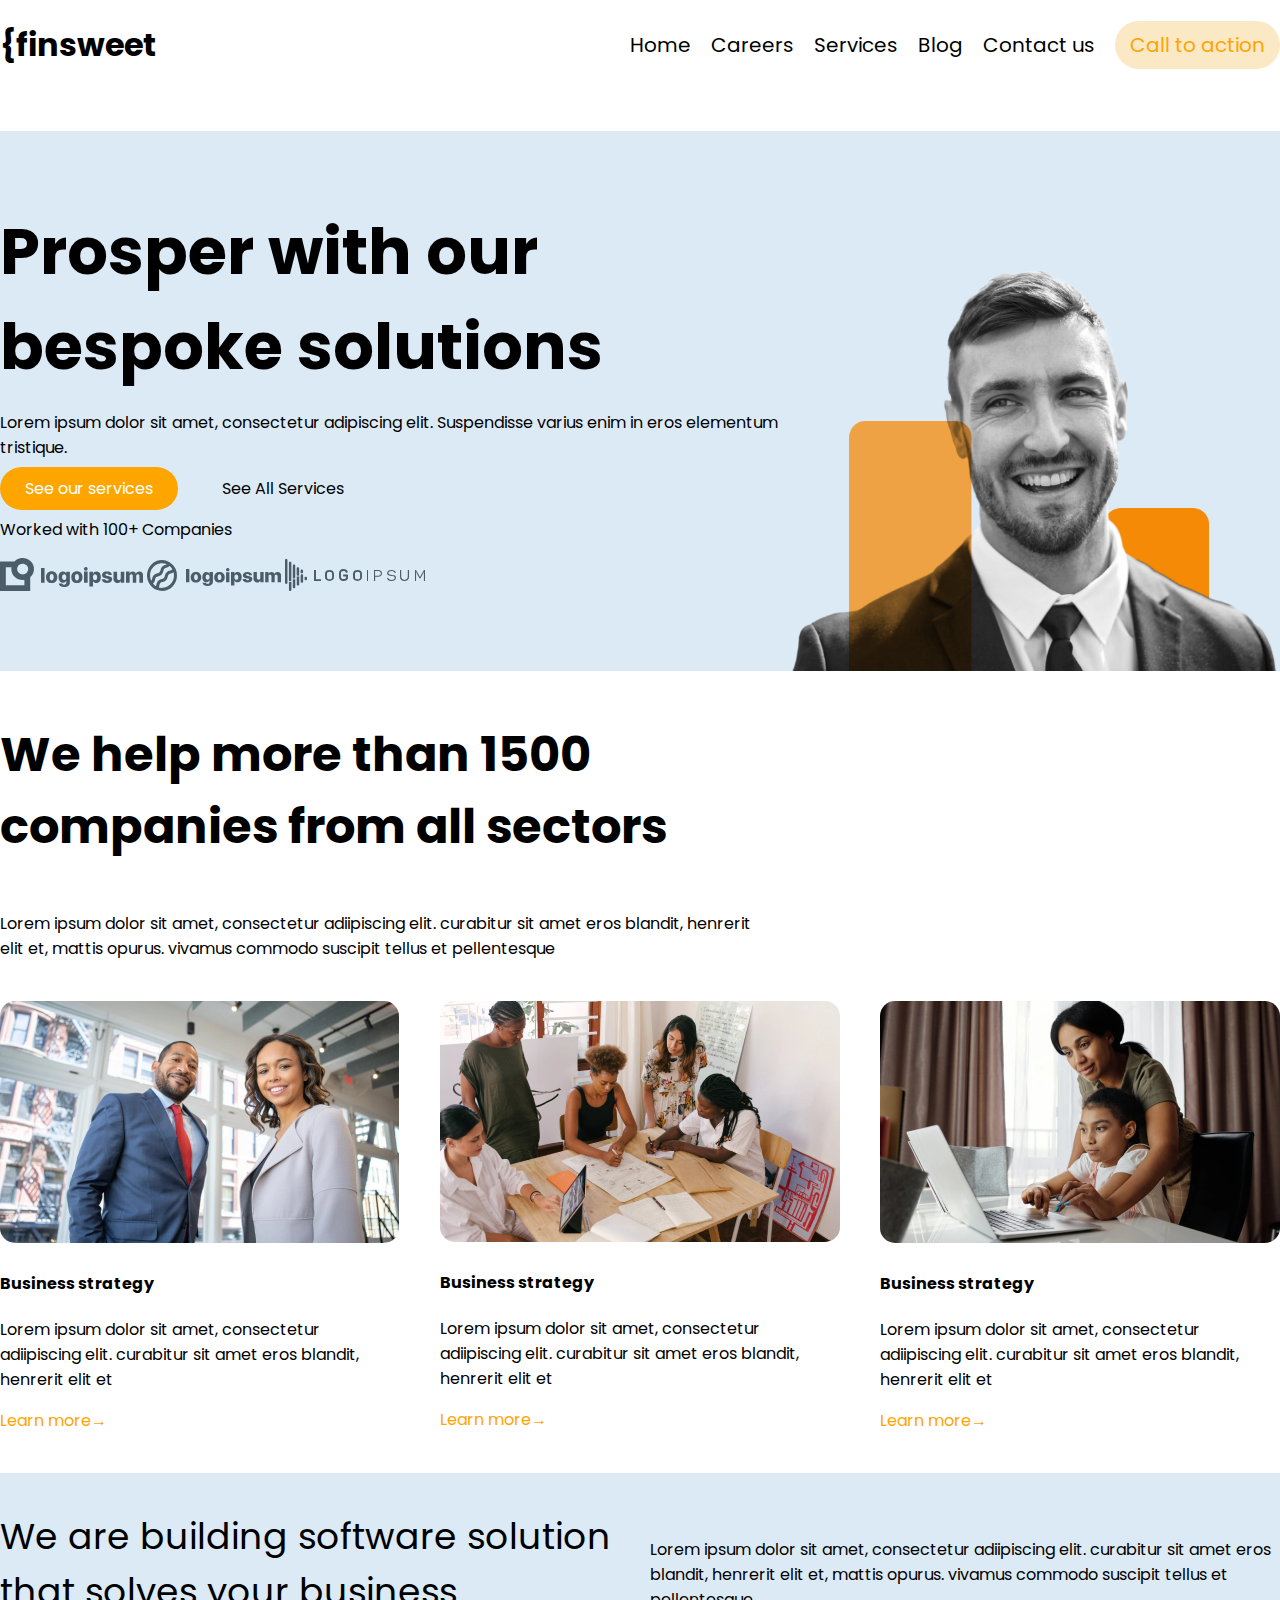
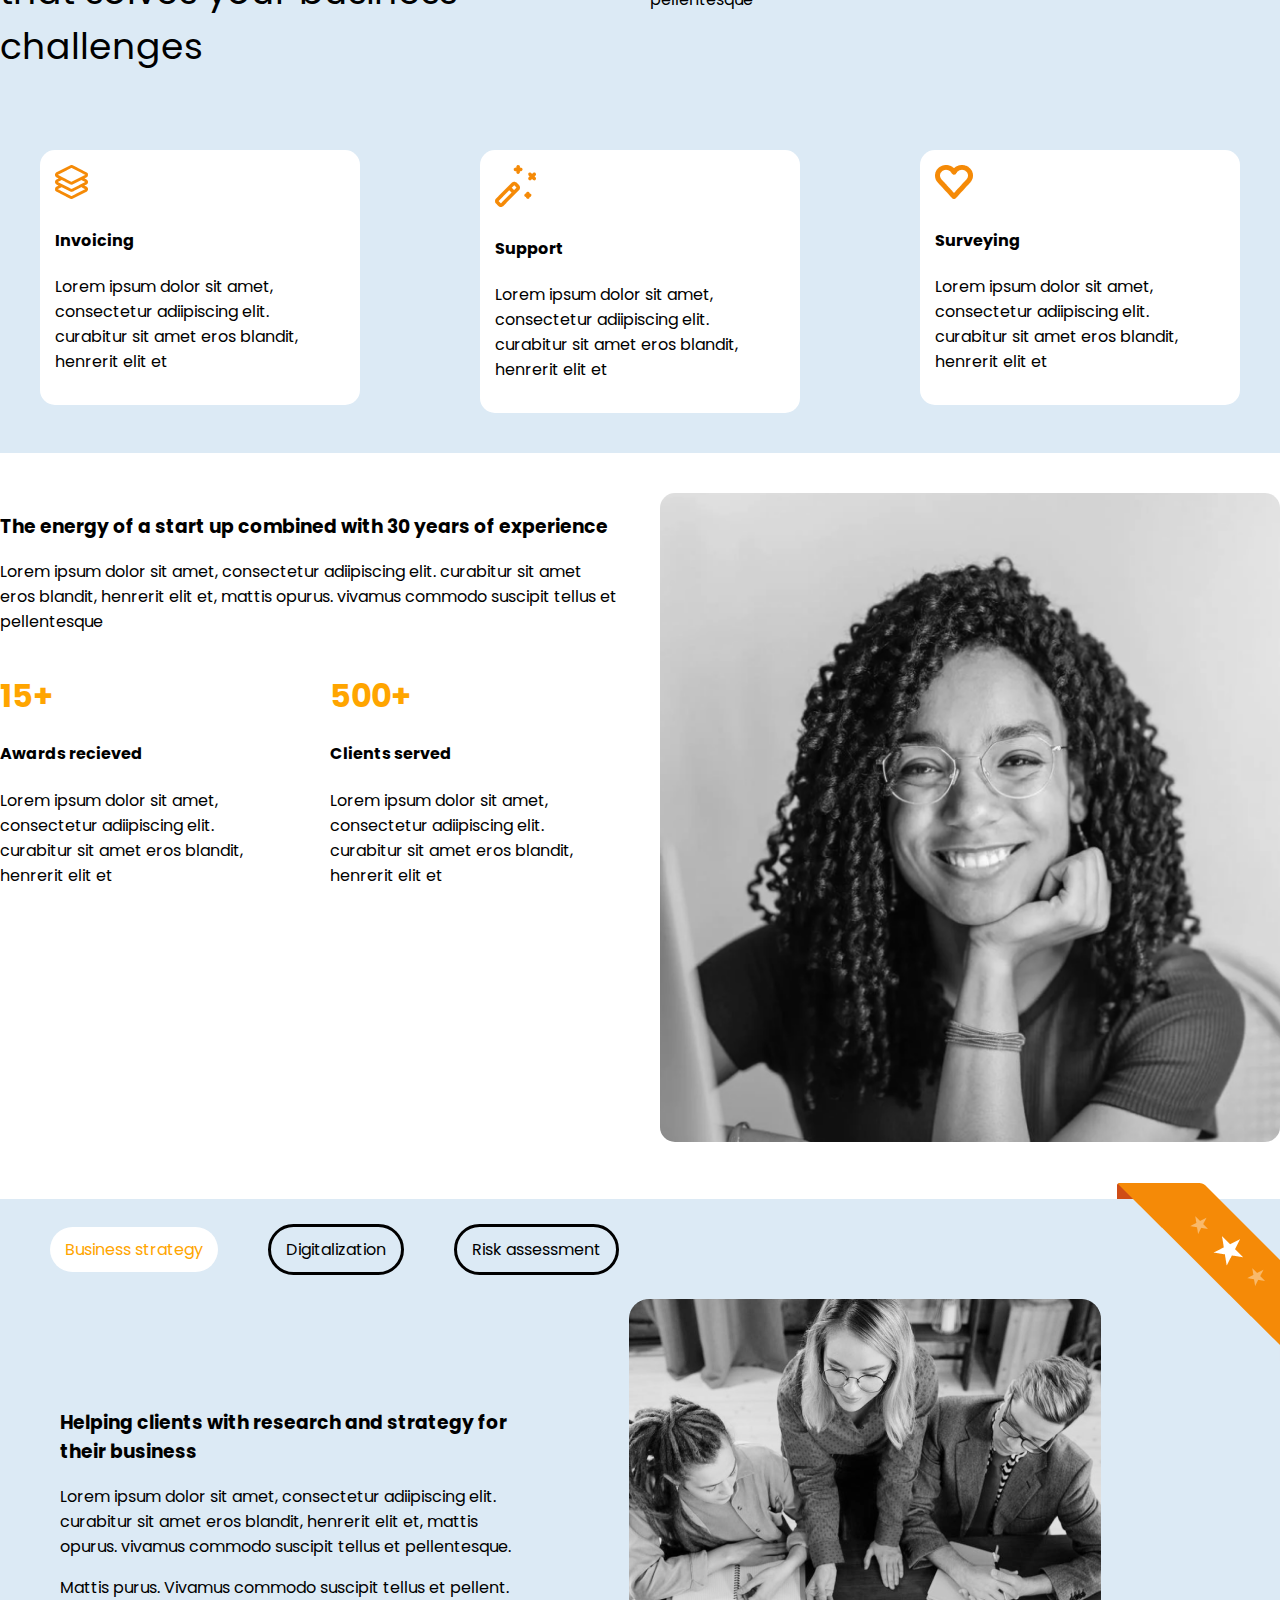
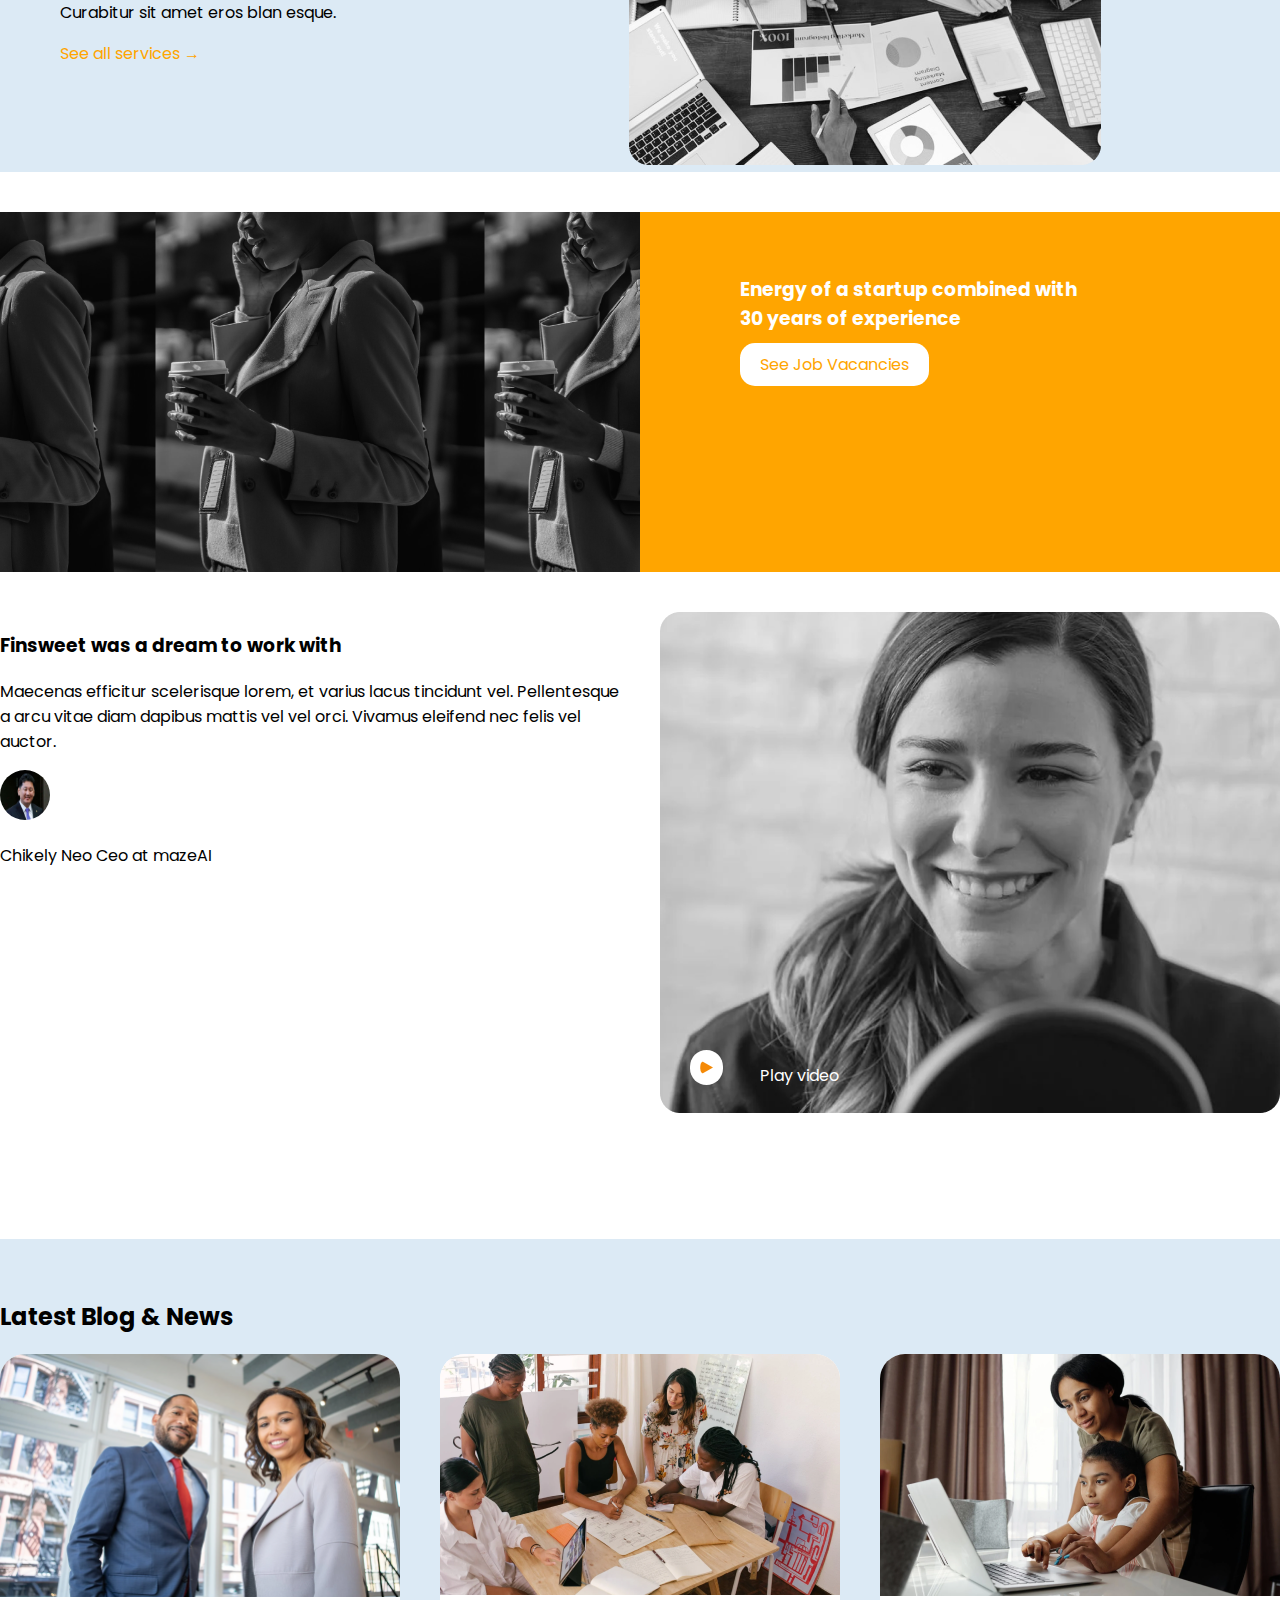
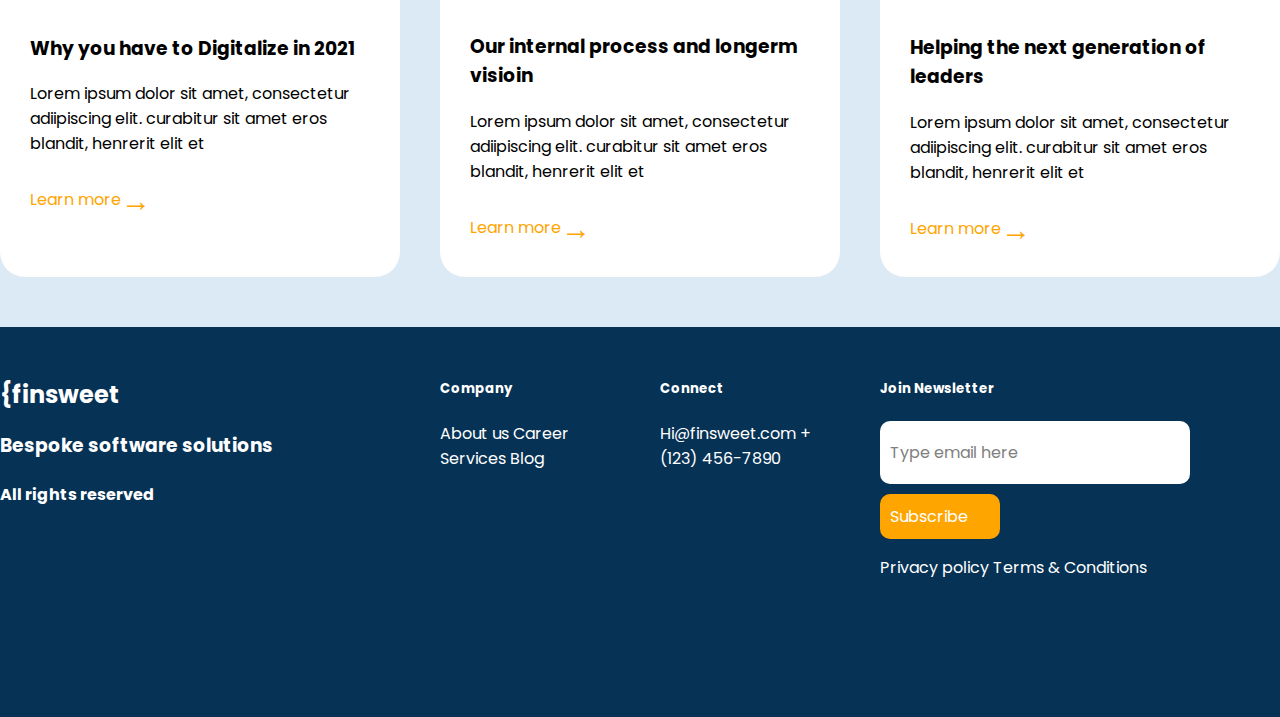
==== index.html @ fbad1931 "files" ====
<!DOCTYPE html>
<html lang="en">
    <link rel="stylesheet" href="/css/style.css">
<head>
    <meta charset="UTF-8">
    <meta http-equiv="X-UA-Compatible" content="IE=edge">
    <meta name="viewport" content="width=device-width, initial-scale=1.0">
    <title>Document</title>
    <link rel="preconnect" href="https://fonts.googleapis.com">
<link rel="preconnect" href="https://fonts.gstatic.com" crossorigin>
<link href="https://fonts.googleapis.com/css2?family=Poppins:wght@100&display=swap" rel="stylesheet">
</head>
<body>
    <header>
        <nav>
            <div class="container">
                <div class="main-nav">
                    <h1 class="Logo">{finsweet</h1>    
                    <ul class="Menu">
                        <li><a href="index.html">Home</a> </li>
                        <li> <a href="index.html">Careers</a> </li>
                        <li> <a href="index.html">Services</a></li>
                        <li> <a href="index.html">Blog</a></li>
                        <li> <a href="index.html">Contact us</a></li>
                    <li> <a class="Cta" href="Google.com">Call to action</a></li>
                </div>
            </div>
        </nav>
    </header>
    
    <section class="section banner bg-color">
        <div class="container">
           <div class="banner">
                 <div class="banner-left">
                    <h2>Prosper with our bespoke solutions</h2>
                    <p>Lorem ipsum dolor sit amet, consectetur adipiscing elit.
                    Suspendisse varius enim in eros elementum tristique. </p>
                    <a class= sos href="google.mn">See our services</a>
                    <a class=sas href="google.mn">See All Services</a>
                    <p class="experience">Worked with 100+ Companies</p>
                    <img src="/images/haeder-logo-1.svg" alt="">
                    <img src="/images/heder-logo-2.svg" alt="">
                    <img src="/images/header-logo-3.svg" alt="">
                </div>
                <div class="banner-image"><img src="/images/header-image.png" alt="">
                </div>
            </div>
        </div>
    </section>
    <section class="section service">
        <div class="container">
            <div class="text-block2">
                <h3>We help more than 1500 companies from all sectors</h3>
                <p>Lorem ipsum dolor sit amet, consectetur adiipiscing elit. curabitur sit amet eros blandit, henrerit elit et, mattis opurus. vivamus commodo suscipit tellus et pellentesque</p>
            </div>
            <div class='row'>
                <div class="col-3">
                    <div class="business-s block">
                        <img src="/images/post1.png" alt="img2">
                        <h4>Business strategy</h4>
                        <p>Lorem ipsum dolor sit amet, consectetur adiipiscing elit. curabitur sit amet eros blandit, henrerit elit et</p>
                        <a href="#">Learn more</a>
                    </div>
                </div>
                <div class="col-3">
                    <div class="Digitalization block">
                        <img src="/images/post-2.png" alt="img2">
                        <h4>Business strategy</h4>
                        <p>Lorem ipsum dolor sit amet, consectetur adiipiscing elit. curabitur sit amet eros blandit, henrerit elit et</p>
                        <a href="#">Learn more</a>
                    </div>
                </div>
                <div class="col-3">
                    <div class="Risk assessment block">
                        <img src="/images/post-3.png" alt="img2">
                        <h4>Business strategy</h4>
                        <p>Lorem ipsum dolor sit amet, consectetur adiipiscing elit. curabitur sit amet eros blandit, henrerit elit et</p>
                        <a href="#">Learn more</a>
                    </div>
                </div>
            </div>

        </div>
    </section>
    <section class="section solutions bg-color">
        <div class=container>
            <text class="top">
                <p class="p1">We are building software solution that solves your business challenges</p>
                <p class="p2">Lorem ipsum dolor sit amet, consectetur adiipiscing elit. curabitur sit amet eros blandit, henrerit elit et, mattis opurus. vivamus commodo suscipit tellus et pellentesque</p>
            </text>
            <div class="solutions-cards">
                <div class="row">
                    <div class="col-3">
                        <div class="solutions-card">
                            <img src="/images/Icon-layer.png" alt="">
                            <h4>Invoicing</h4>
                            <p>Lorem ipsum dolor sit amet, consectetur adiipiscing elit. curabitur sit amet eros blandit, henrerit elit et</p>
                        </div> 
                    </div>
                    <div class="col-3">
                        <div class="solutions-card">
                            <img src="/images/Icon-wizard.png" alt="">
                             <h4>Support</h4>
                             <p>Lorem ipsum dolor sit amet, consectetur adiipiscing elit. curabitur sit amet eros blandit, henrerit elit et</p>
                        </div>
                    </div>
                    <div class="col-3">
                        <div class="solutions-card">
                            <img src="/images/Icon-heart.png" alt="">
                            <h4>Surveying</h4>
                            <p>Lorem ipsum dolor sit amet, consectetur adiipiscing elit. curabitur sit amet eros blandit, henrerit elit et</p>
                        </div>
                    </div>
                </div>
            </div>
        </container>   
    </section>
    <section class="section experience">
        <div class="container">
            <div class="row">
                <div class="col-2">
                     <div class="coll">
                        <h3>The energy of a start up combined with 30 years of experience</h3>
                        <p>Lorem ipsum dolor sit amet, consectetur adiipiscing elit. curabitur sit amet eros blandit, henrerit elit et, mattis opurus. vivamus commodo suscipit tellus et pellentesque</p>
                        <div class="row">
                            
                            <div class="col-2">
                                <div class="awards">
                                    <h1>15+</h1>
                                    <h4>Awards recieved</h4>
                                    <p>Lorem ipsum dolor sit amet, consectetur adiipiscing elit. curabitur sit amet eros blandit, henrerit elit et</p>
                                </div>
                            </div>     
                            <div class="col-2">
                                <div class="clients">
                                    <h1>500+</h1>
                                    <h4>Clients served</h4>
                                    <p>Lorem ipsum dolor sit amet, consectetur adiipiscing elit. curabitur sit amet eros blandit, henrerit elit et</p>
                                </div>
                            </div>    
                         </div>
                    </div>  
                </div>
                <div class="col-2"> 
                    <div class="colr">
                        <img src="/images/about-image.png" alt="">
                    </div> 
                 </div>
            </div>
        </div>
    </section>
     <div class=container>
        <section class="Services bg-color section">
            <div class="img">
            <img src="/images/Ribbon.png" alt="ribbon">
            </div>
            <div class="p">
                <p class="activeb">Business strategy</p>
                <p>Digitalization</p>
                <p>Risk assessment</p>
                
            </div>
            <div class="row">
                 <div class="col-2">
                    <div class="text">
                        <h3>Helping clients with research and strategy for their business</h3>
                        <p>Lorem ipsum dolor sit amet, consectetur adiipiscing elit. curabitur sit amet eros blandit, henrerit elit et, mattis opurus. vivamus commodo suscipit tellus et pellentesque.</p>
                        <p>Mattis purus. Vivamus commodo suscipit tellus et pellent. Curabitur sit amet eros blan esque.</p>
                        <p class="sasb">
                            See all services
                        </p>
                    </div>
                </div>  
                <div class="col-2">
                    <div class="teamimg">
                        <img src="/images/team.png" alt="">
                    </div>
                </div>      
                </div>
            </div>
        </section>
    </div>
    <section class="full section">
        <div class="row">
            <div class="col-2">
                <div class="img">
                
                    
                </div>
            </div>
            <div class="col-2">
                <div class="golloh">
                    <h3>Energy of a startup combined with 30 years of experience</h3>
                    <a href="#">See Job Vacancies</a>
                </div> 
            </div> 
        </div>
    </section>
    <section class="Greetings">
        <div class="container">
            <div class="row">
                <div class="col-2">
                    <h3>Finsweet was a dream to work with</h3>
                    <p>Maecenas efficitur scelerisque lorem, et varius lacus tincidunt vel. Pellentesque a arcu vitae diam dapibus mattis vel vel orci. Vivamus eleifend nec felis vel auctor.</p>
                        <div class="ceopicture">
                            <img src="/images/khurlee.jpeg" alt="">
                        </div> 
                    <p>Chikely Neo Ceo at mazeAI</p>

                </div>
                <div class="col-2">
                    <img src="/images/video-image.png" alt="">
                    <div class="playbtn">
                        <img src="/images/play-icon.svg" alt="">
                        <p>Play video</p>
                    </div>
                </div>
            </div>
        </div>
    </section>
    <section class="blognews bg-color">
        <div class="container">
            <h2>Latest Blog & News</h2>
            <div class="row">
                <div class="col-3">
                    <img src="/images/post1.png" alt="">
                    <div class="text">
                        <h3>Why you have to Digitalize in 2021</h3>
                        <p>Lorem ipsum dolor sit amet, consectetur adiipiscing elit. curabitur sit amet eros blandit, henrerit elit et</p>
                        <a href="#"> Learn more</a>
                     </div>
                </div>
                <div class="col-3">
                    <img src="/images/post-2.png" alt="">
                    <div class="text">
                        <h3>Our internal process and longerm visioin</h3>
                        <p>Lorem ipsum dolor sit amet, consectetur adiipiscing elit. curabitur sit amet eros blandit, henrerit elit et</p>
                        <a href="#"> Learn more</a>
                    </div>
                </div>
                <div class="col-3">
                    <img src="/images/post-3.png" alt="">
                    <div class="text">
                    <h3>Helping the next generation of leaders</h3>
                    <p>Lorem ipsum dolor sit amet, consectetur adiipiscing elit. curabitur sit amet eros blandit, henrerit elit et</p>
                    <a href="#"> Learn more</a>
                    </div> 
                </div>
            </div>
        </div>
    </section>
    <section class="footer">
        <div class="container">
            <div class="row">
                <div class="col-3">
                    <h2>{finsweet</h2>
                    <h3>Bespoke software solutions</h3>
                    <h4>All rights reserved</h4>
                </div>
                <div class="col-3">
                    <div class="row">
                        <div class="col-2">
                            <h5>Company</h5>
                            <a href="$"> About us</a>
                            <a href="#"> Career</a>
                            <a href="#"> Services</a>
                            <a href="#"> Blog</a>
                        </div>
                        <div class="col-2">
                            <h5>Connect</h5>
                            <a href="#"> Hi@finsweet.com</a>
                            <a href="#"> +(123) 456-7890</a>
                        </div>
                    </div>
                </div>
                <div class="col-3">
                    <h5>Join Newsletter</h5>
                    <div class="teh">
                        <p>Type email here</p>
                    </div>
                    <div class="sbscrb">
                        <a href="Subscribe">Subscribe</a>
                    </div>
                    <p>Privacy policy      Terms & Conditions</p>
                </div>
            </div>
        </div>
    </section>
</body>
</html>
---- css/style.css ----
a{
    text-decoration: none;
    color: black;
}
body{
    margin:0;
    font-family: "poppins";
}
.col-3{
    flex: 1 400px;
    width: calc(100% / 3 - 40px);
}
.col-2{
    width: calc(100% / 2 - 40px);
    flex: 1 400px;
}
.section{

    margin: 40px 0;
}
.bg-color{
    background-color: #DCEAF5;
}
.row{
    display: flex;
    flex-wrap: wrap;
    gap: 40px;
}

.main-nav{
    display: flex;
    justify-content: space-between;
}
.Menu{
    display: flex;
    justify-content:center;
    font-size: 20px;
    align-items: center;
    list-style: none;
}
.Menu li{
    margin-left: 20px;
}

.container{
    max-width: 1280px;
    margin: 0 auto;
}
.banner{
    display: flex;
    height: 60vh;
    align-items:flex-end;
}

.banner-image img{
    max-width: 100%;
    vertical-align: bottom;
}

.sos{
    background-color: orange;
    color: white;
    padding: 10px 25px;
    border-radius: 25px;
}
.sas{
    color: black;
    margin-left: 40px;
}
.Cta{
    background-color: rgb(251, 232, 197);
    color: orange;
    padding: 10px 15px;
    border-radius: 25px;
}
.banner h2{
    font-size: 64px;
    margin: 0;
}
.banner-left{
    align-self: center;
}

.blocks a::after{
    content: " \2192";
    color: orange;
}
.blocks a{
    color: orange;
}
.service .container .text-block2 h3{
    font-size: 48px;
}
.text-block2{
    width: 60%;
    margin-bottom: 40px;
}
.service img{
    border-radius: 15px;
}
.service a{
    color: orange;
}
.service a::after{
    content: "\2192";
}
.top{
    display: flex;
    justify-content: center;
}
.p1{
    font-size:36px;
}
.p2{
    margin-top: 64px;
    font-size: 16px;
    margin-left: 30px;
}
.solutions-card{
    background-color: white;
    border-radius: 15px;
    padding: 15px;
    margin: 40px;
}

.colr img{
    width: 100%;
    border-radius: 15px;
}
.coll .row .col-2{
    flex: 1 200px;
}

.experience h1{
    color: orange;
    font-size: 2rem;
}
.experience h2{
    color: black;
    font-size: 3rem;
}

.experience h3{
    color: black;
}

.Services .p p{
    display: inline;
    padding: 10px 15px;
    border-radius: 30px;
    margin-left: 50px;
    border-style: solid;
}

.Services .p .activeb{
    background-color: white;
    color: orange;
    border-style: none;
}
.Services .img img{
   float: right;
   position: relative;
   top: -16px;
   right: -16px;
}
.Services .p{
    margin-top: 50px;
    height: 100px;
    display: flex;
    align-items: center;
}
.sasb{
    color: orange;
}
.sasb::after{
    content: " \2192";
}
.Services .col-2 {
    margin: auto;
    margin-left: 60px;
    justify-content: center;
}
.full .col-2{
    height: 40vh;
    gap: 0;
}
.full .row .col-2 .img{
    background-image: url(/images/experience-image.png);
    height: 40vh;
    background-position: center ;
    background-size: contain;

    background-repeat:unset;
}
.full .row .col-2 {
    background-color: orange;
}
.full .row{
    gap: 0;
}
.full .col-2 .text{
    background-color: orange;
    height: 40vh;
}
.golloh{
    margin: 7vh 200px 7vh 100px;
    color: white;
}
.golloh a{
    background-color: white;
    color: orange;
    padding: 10px 20px;
    border-radius: 15px;
}

/*Greetings*/
.ceopicture img{
    height: 50px;
    width: 50px;
    border-radius: 100px;
}
.playbtn img{
    position: relative;
    top: -70px;
    right: -30px;  
    background-color: white;
    padding: 10px;
    border-radius: 20px;
      }
.playbtn p{
    position: relative;
    top: -115px;
    right: -100px;
    color: white;
}
/* latest news*/
.blognews .row .col-3 h3{
    font: 24px;
}
.blognews .row .col-3{
    border-radius: 25px;
    background-color: white;
}
.blognews .row .col-3 img{
    border-top-left-radius: 25px;
    border-top-right-radius: 25px;
    width: 100%;
}
.blognews .container h2{
    padding-top: 60px;
    font-weight: bolder;
}
.blognews .text{
    margin: 30px;
}
.blognews a{
    color: orange;
}
.blognews a::after{
    content: "\2192";
    font-size: 30px;
    position: relative;
    top: 6px;
}
.blognews{
    padding-bottom: 50px;
}
/*footer*/
.footer{
    background-color: #063255;
    color: white;
    padding-top: 30px;
}
.footer a{
    color: white;

}
.footer .col-2{
    flex-basis: 180px;
}
.footer{
    min-height: 40vh;
}
.footer .teh{
    background-color: white;
    padding: 3px 50px 3px 10px;
    color: grey;
    flex-grow: 0;
    margin-bottom: 10px;
    border-radius: 10px;
    width: 250px;
}
.footer .sbscrb{
    background-color: orange;
    color: white;
    border-radius: 10px;
    padding: 10px;
    width: 100px;
}
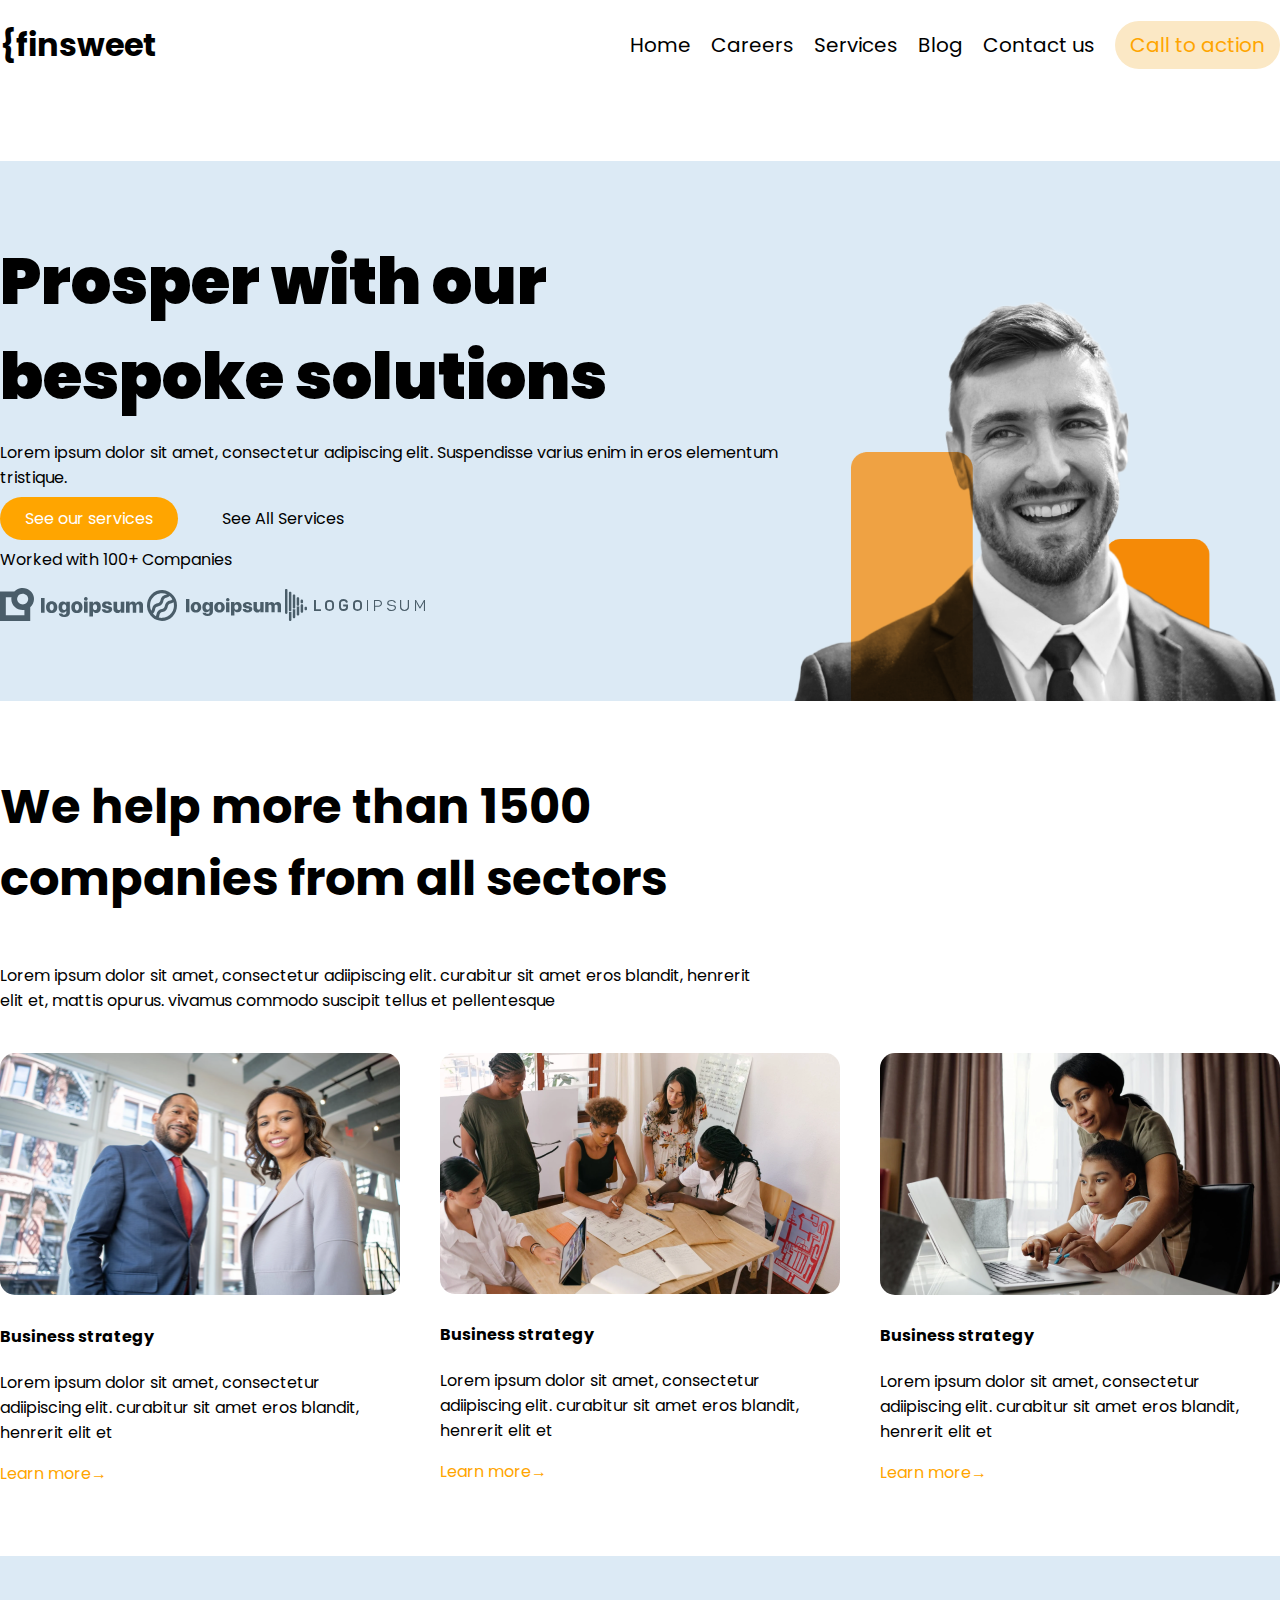
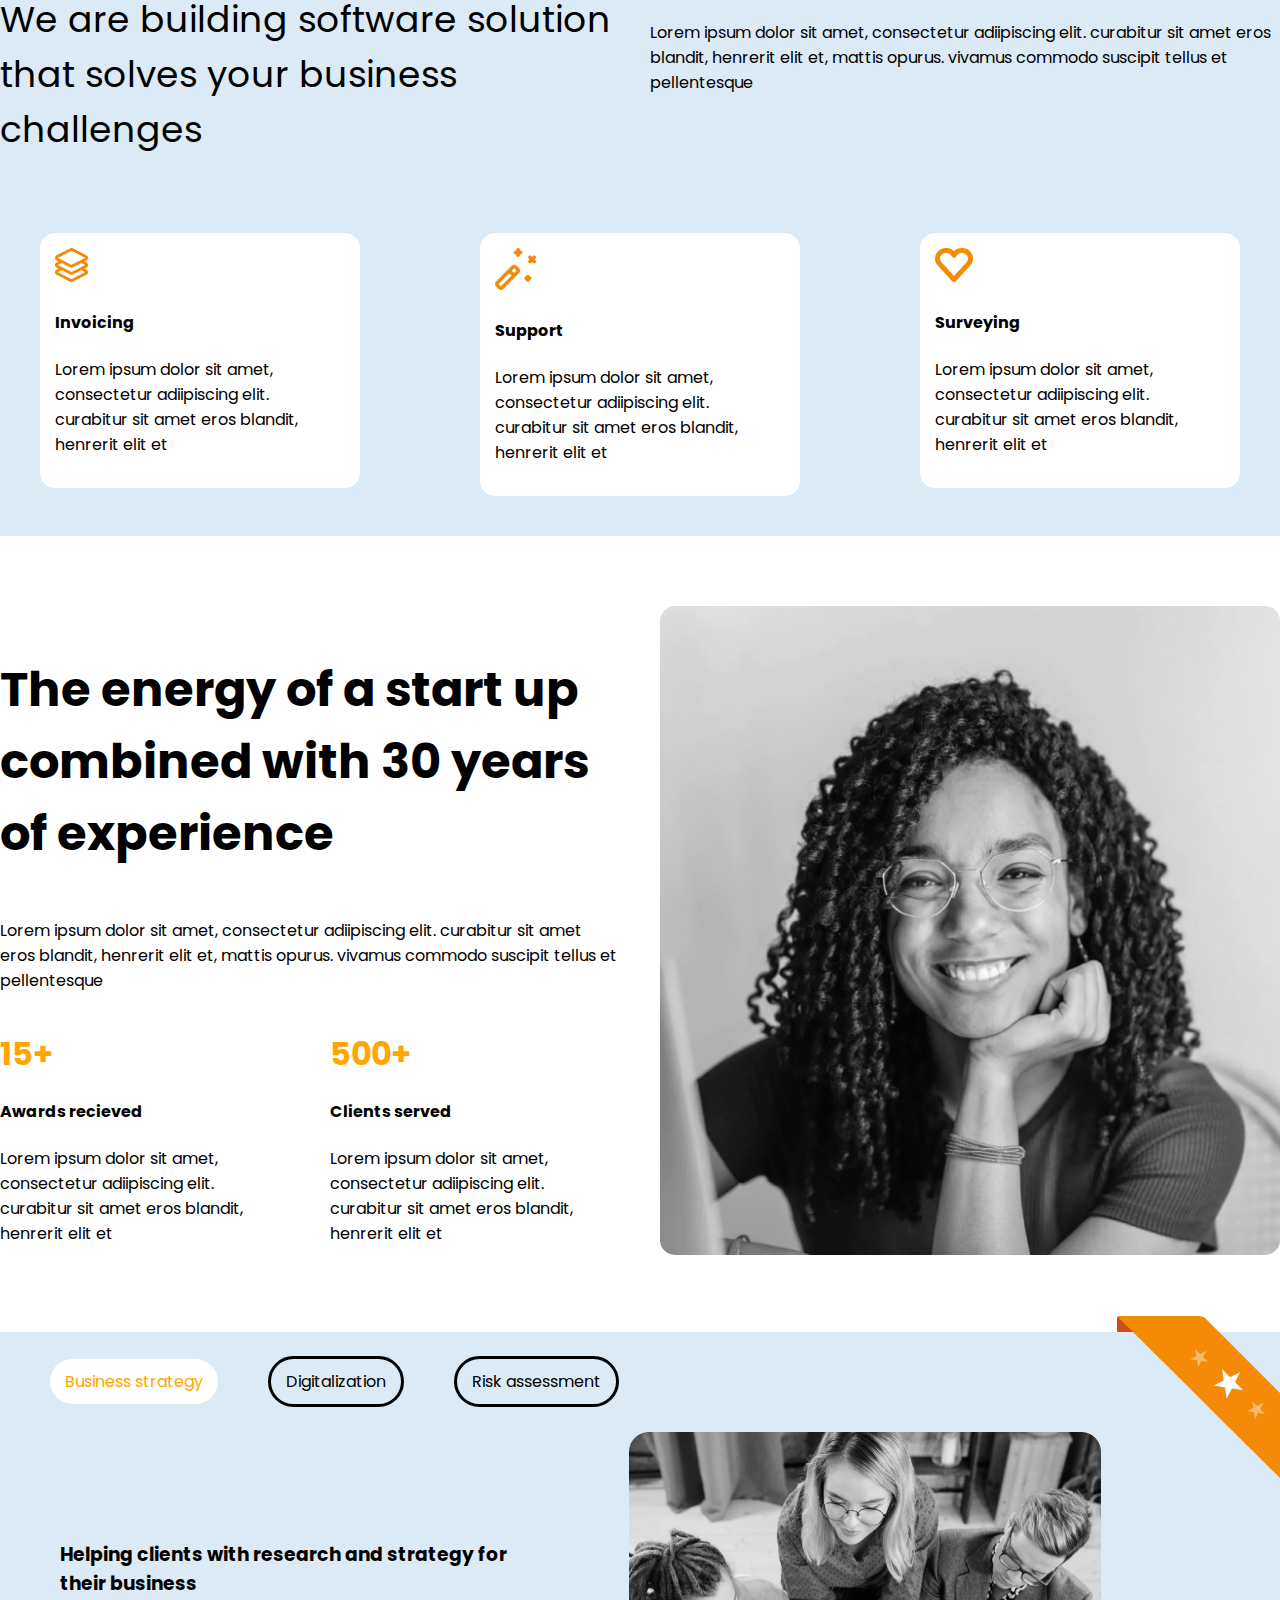
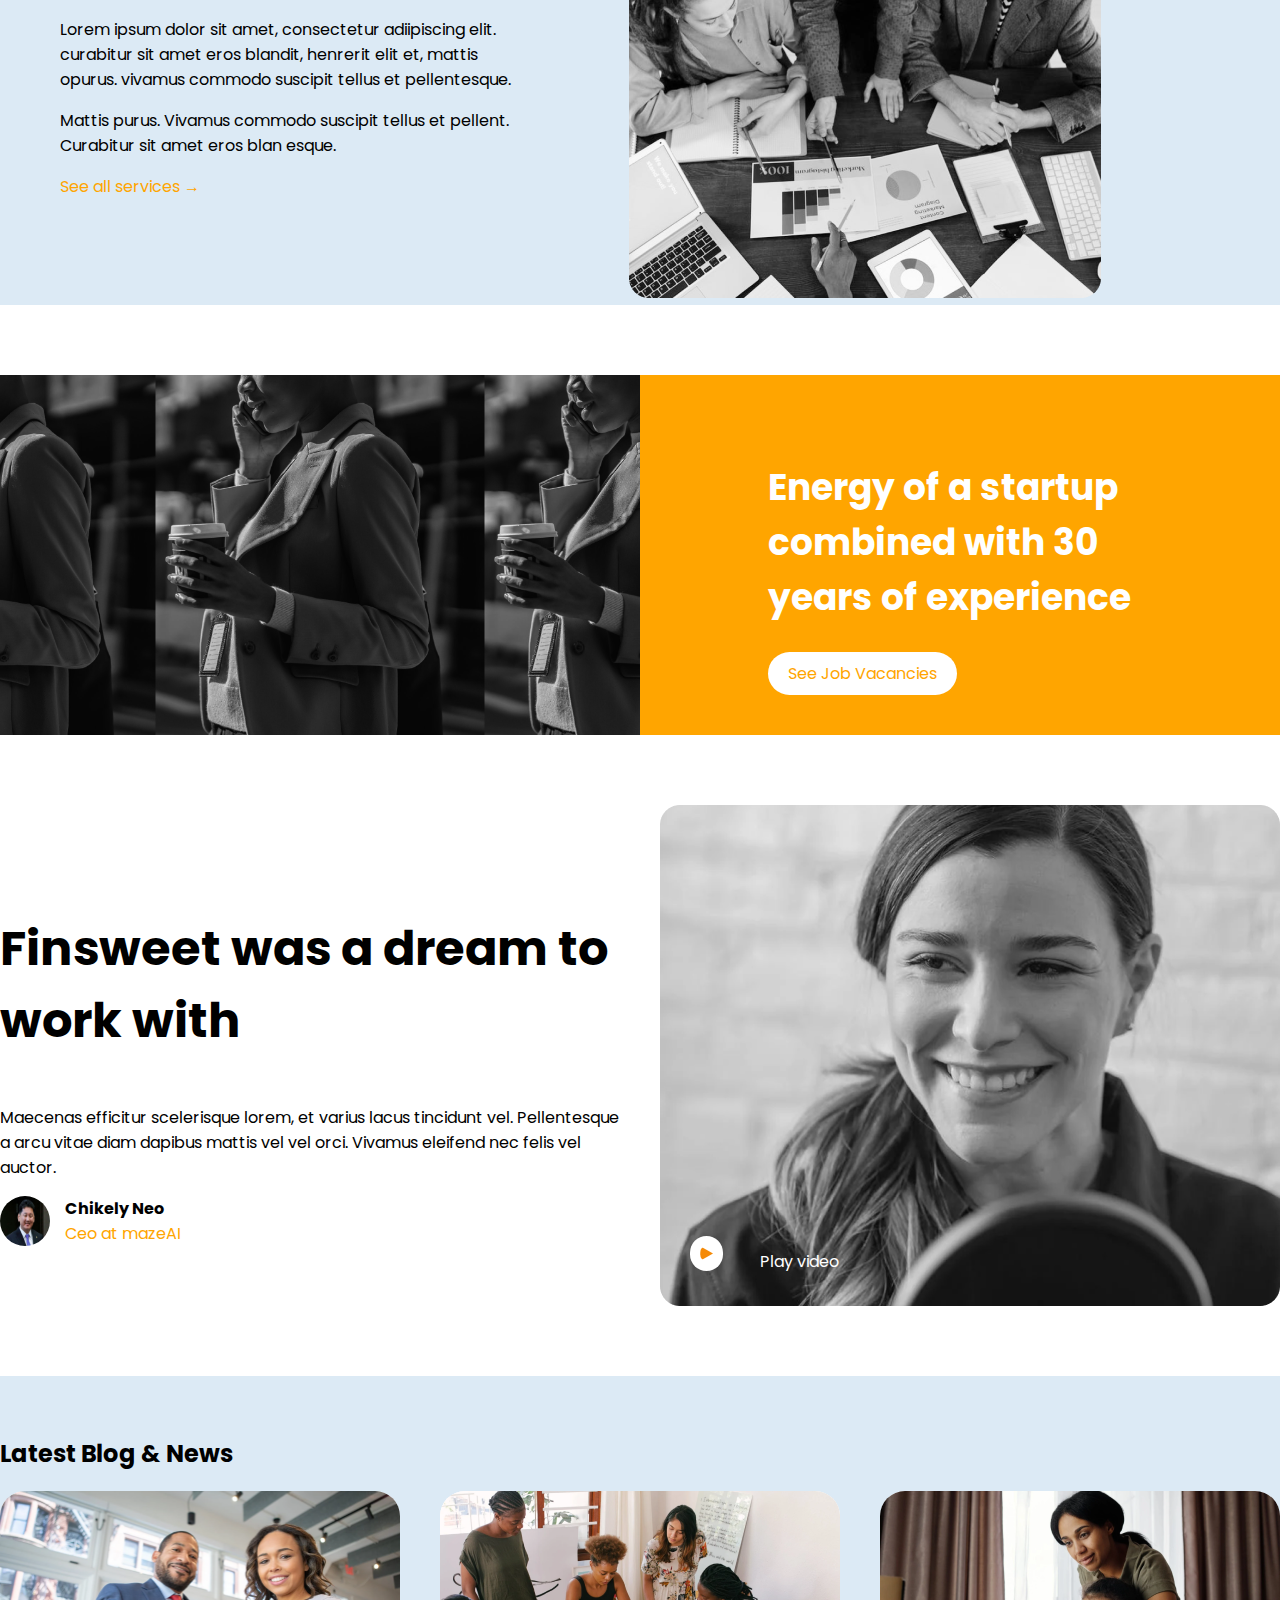
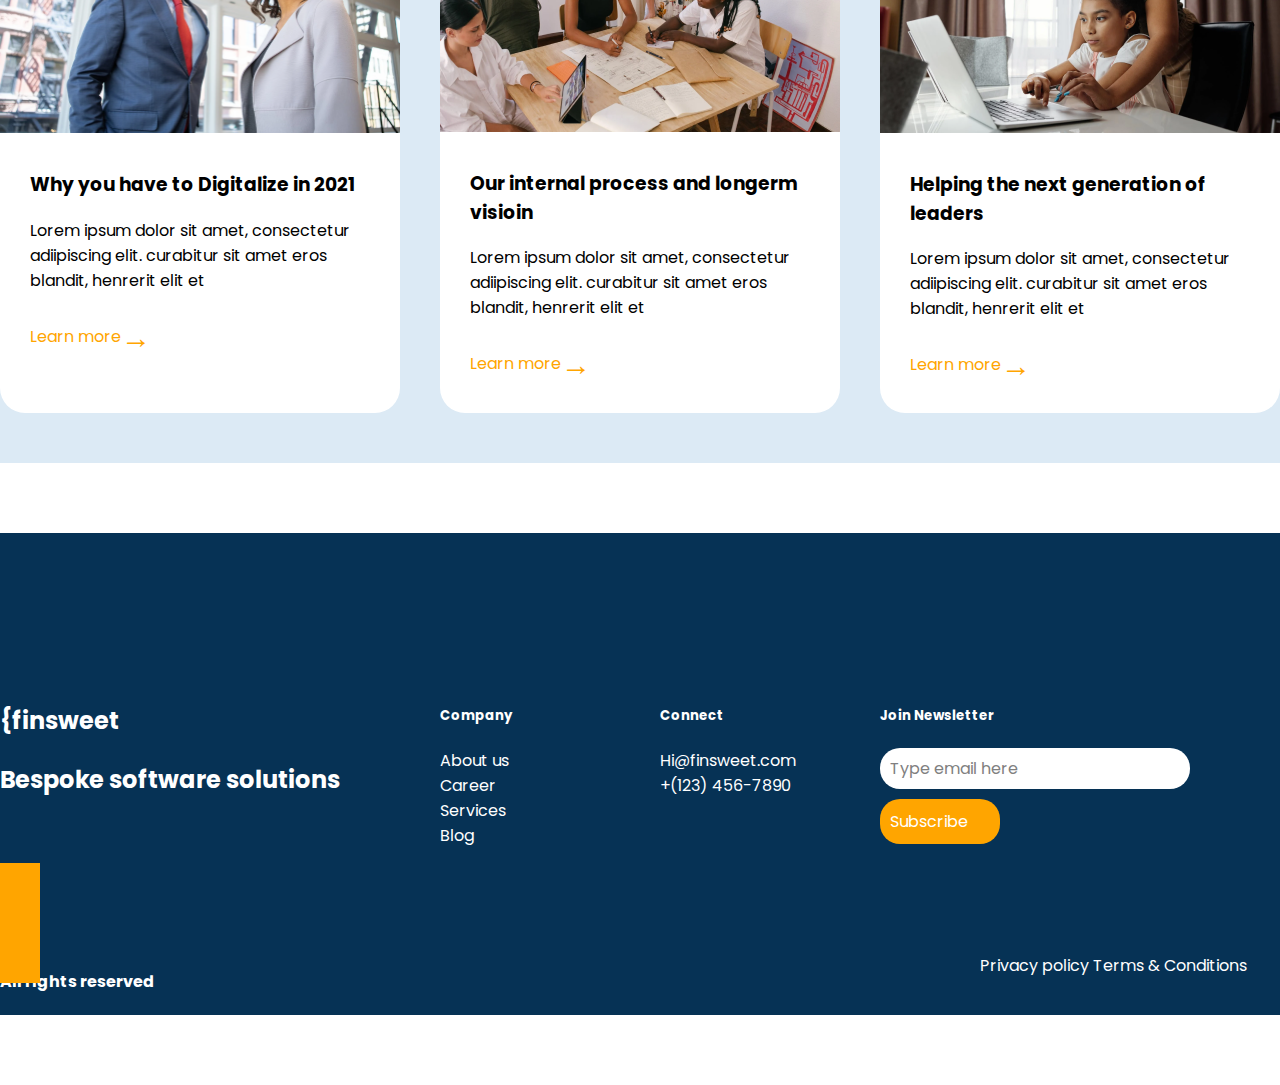
==== commit 30e8e918: "hagassain" ====
--- a/index.html
+++ b/index.html
@@ -6,9 +6,10 @@
     <meta http-equiv="X-UA-Compatible" content="IE=edge">
     <meta name="viewport" content="width=device-width, initial-scale=1.0">
     <title>Document</title>
+    <link rel="stylesheet" href="https://cdnjs.cloudflare.com/ajax/libs/font-awesome/6.2.0/css/all.min.css" integrity="sha512-xh6O/CkQoPOWDdYTDqeRdPCVd1SpvCA9XXcUnZS2FmJNp1coAFzvtCN9BmamE+4aHK8yyUHUSCcJHgXloTyT2A==" crossorigin="anonymous" referrerpolicy="no-referrer" />
     <link rel="preconnect" href="https://fonts.googleapis.com">
 <link rel="preconnect" href="https://fonts.gstatic.com" crossorigin>
-<link href="https://fonts.googleapis.com/css2?family=Poppins:wght@100&display=swap" rel="stylesheet">
+<link href="https://fonts.googleapis.com/css2?family=Poppins:wght@300&display=swap" rel="stylesheet">
 </head>
 <body>
     <header>
@@ -149,6 +150,9 @@
             </div>
         </div>
     </section>
+    <section class="section">
+
+    
      <div class=container>
         <section class="Services bg-color section">
             <div class="img">
@@ -180,6 +184,7 @@
             </div>
         </section>
     </div>
+</section>
     <section class="full section">
         <div class="row">
             <div class="col-2">
@@ -200,13 +205,17 @@
         <div class="container">
             <div class="row">
                 <div class="col-2">
-                    <h3>Finsweet was a dream to work with</h3>
-                    <p>Maecenas efficitur scelerisque lorem, et varius lacus tincidunt vel. Pellentesque a arcu vitae diam dapibus mattis vel vel orci. Vivamus eleifend nec felis vel auctor.</p>
-                        <div class="ceopicture">
-                            <img src="/images/khurlee.jpeg" alt="">
-                        </div> 
-                    <p>Chikely Neo Ceo at mazeAI</p>
-
+                    <div class="gol">
+                        <h3>Finsweet was a dream to work with</h3>
+                        <p>Maecenas efficitur scelerisque lorem, et varius lacus tincidunt vel. Pellentesque a arcu vitae diam dapibus mattis vel vel orci. Vivamus eleifend nec felis vel auctor.</p>
+                            <div class="ceopicture">
+                                <img src="/images/khurlee.jpeg" alt="">
+                            </div> 
+                            <div class="ceodscrptn">
+                                <p class="name">Chikely Neo </p>
+                                <p class="position"> Ceo at mazeAI</p>    
+                            </div>
+                    </div>   
                 </div>
                 <div class="col-2">
                     <img src="/images/video-image.png" alt="">
@@ -218,7 +227,7 @@
             </div>
         </div>
     </section>
-    <section class="blognews bg-color">
+    <section class="section blognews bg-color">
         <div class="container">
             <h2>Latest Blog & News</h2>
             <div class="row">
@@ -249,13 +258,21 @@
             </div>
         </div>
     </section>
-    <section class="footer">
+    <section class="footer section">
+        <div class="box">
+
+        </div>
         <div class="container">
             <div class="row">
                 <div class="col-3">
                     <h2>{finsweet</h2>
                     <h3>Bespoke software solutions</h3>
-                    <h4>All rights reserved</h4>
+                    <div class="logos">
+                        <i class="fa-brands fa-facebook-f"></i>
+                        <i class="fa-brands fa-youtube"></i>
+                        <i class="fa-brands fa-instagram"></i>
+                        <i class="fa-brands fa-twitter"></i>
+                    </div>
                 </div>
                 <div class="col-3">
                     <div class="row">
@@ -281,9 +298,21 @@
                     <div class="sbscrb">
                         <a href="Subscribe">Subscribe</a>
                     </div>
-                    <p>Privacy policy      Terms & Conditions</p>
-                </div>
-            </div>
+                </div>
+            </div>
+            <div class="foooter">
+                <div class="row">
+                    <div class="col-2">
+                        <h4>All rights reserved</h4>
+                    </div>
+                    <div class="col-2">
+                        <p>Privacy policy      Terms & Conditions</p>
+                    </div>
+                </div>
+            </div>
+        </div>
+        <div class="box2">
+
         </div>
     </section>
 </body>
--- a/css/style.css
+++ b/css/style.css
@@ -16,7 +16,7 @@
 }
 .section{
 
-    margin: 40px 0;
+    margin: 70px 0;
 }
 .bg-color{
     background-color: #DCEAF5;
@@ -56,7 +56,9 @@
     max-width: 100%;
     vertical-align: bottom;
 }
-
+.banner-left h2{
+    font-weight: 900;
+}
 .sos{
     background-color: orange;
     color: white;
@@ -97,6 +99,8 @@
 }
 .service img{
     border-radius: 15px;
+    width: 100%;
+    width: 100%;
 }
 .service a{
     color: orange;
@@ -130,6 +134,14 @@
 .coll .row .col-2{
     flex: 1 200px;
 }
+.experience .row .col-2{
+    position: relative;
+}
+.col-2 .colr::after{
+    content: " ";
+    position: absolute;
+    background-image: orange;
+}
 
 .experience h1{
     color: orange;
@@ -142,6 +154,7 @@
 
 .experience h3{
     color: black;
+    font-size: 48px;
 }
 
 .Services .p p{
@@ -202,15 +215,23 @@
     background-color: orange;
     height: 40vh;
 }
+.full .col-2{
+    flex-direction: column;
+    display: flex;
+}
 .golloh{
-    margin: 7vh 200px 7vh 100px;
+    align-self: center;
+    margin: auto 20%;
     color: white;
 }
 .golloh a{
     background-color: white;
     color: orange;
     padding: 10px 20px;
-    border-radius: 15px;
+    border-radius: 25px;
+}
+.golloh h3{
+    font-size: 36px;
 }
 
 /*Greetings*/
@@ -218,6 +239,32 @@
     height: 50px;
     width: 50px;
     border-radius: 100px;
+    float: left;
+}
+.ceodscrptn{
+    margin-left: 65px;
+}
+.gol{
+    margin: auto;
+}
+.Greetings .col-2 img{
+    margin: auto;
+}
+.col-2{
+    display: flex;
+    flex-direction: column;
+}
+.ceodscrptn p{
+    margin: 0;
+}
+.ceodscrptn .name{
+    font-weight: bold;
+}
+.ceodscrptn .position{
+    color: orange;
+}
+.Greetings h3{
+    font-size: 48px;
 }
 .playbtn img{
     position: relative;
@@ -233,6 +280,9 @@
     right: -100px;
     color: white;
 }
+.playbtn{
+    height: 0;
+}
 /* latest news*/
 .blognews .row .col-3 h3{
     font: 24px;
@@ -281,19 +331,43 @@
 .footer{
     min-height: 40vh;
 }
+.footer p{
+    margin: 5px 0;
+}
 .footer .teh{
     background-color: white;
     padding: 3px 50px 3px 10px;
     color: grey;
     flex-grow: 0;
     margin-bottom: 10px;
-    border-radius: 10px;
+    border-radius: 20px;
     width: 250px;
 }
 .footer .sbscrb{
     background-color: orange;
     color: white;
-    border-radius: 10px;
+    border-radius: 20px;
     padding: 10px;
     width: 100px;
 }
+.footer h3{
+    font-size: 24px;
+}
+.foooter .row{
+    justify-content: space-between;
+}
+.foooter{
+    margin-top: 100px;
+}
+
+.foooter .row .col-2{
+    width: fit-content;
+    flex:0 300px;
+}
+.footer .box{
+    width:40px;
+    height: 120px;
+    background-color: orange;
+    position: relative;
+    top: 300px;
+}
